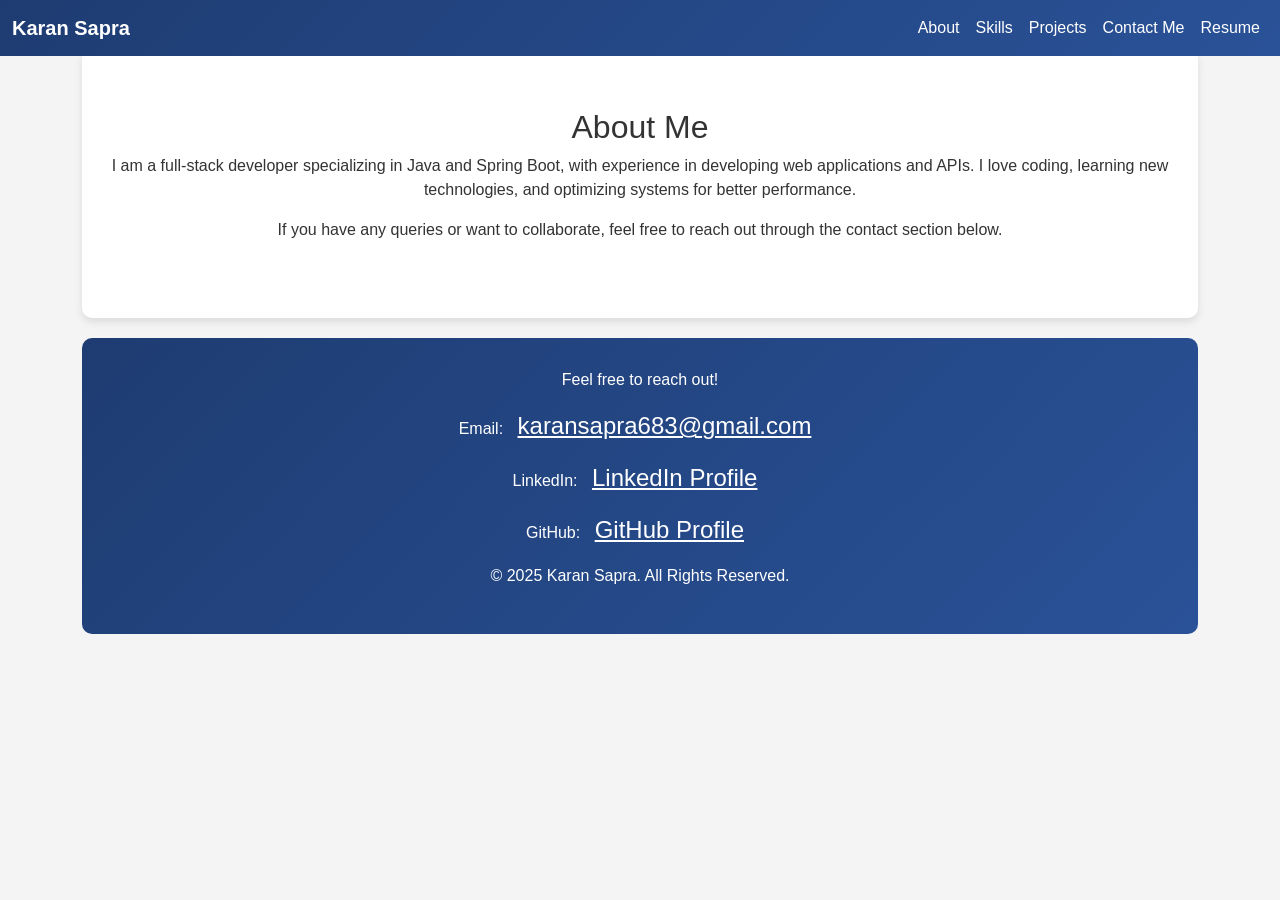
==== about.html @ b29c9609 "first commit" ====
<!DOCTYPE html>
<html lang="en">
<head>
    <meta charset="UTF-8">
    <meta name="viewport" content="width=device-width, initial-scale=1.0">
    <title>Document</title>
</head>  
<body>
    
<div id="header"></div>
<div class="container mt-5">
    <section id="about">
        <h2>About Me</h2>
        <p>I am a full-stack developer specializing in Java and Spring Boot, with experience in developing web applications and APIs. I love coding, learning new technologies, and optimizing systems for better performance.</p>
        <p>If you have any queries or want to collaborate, feel free to reach out through the contact section below.</p>
    </section>

<div id="footer"></div>
<script>
    // Function to load HTML files into elements
    function loadComponent(id, file) {
        fetch(file)
            .then(response => response.text())
            .then(data => document.getElementById(id).innerHTML = data);
    }

    // Load Header and Footer
    loadComponent("header", "header.html");
    loadComponent("footer", "footer.html");
</script>
</body>
</html>
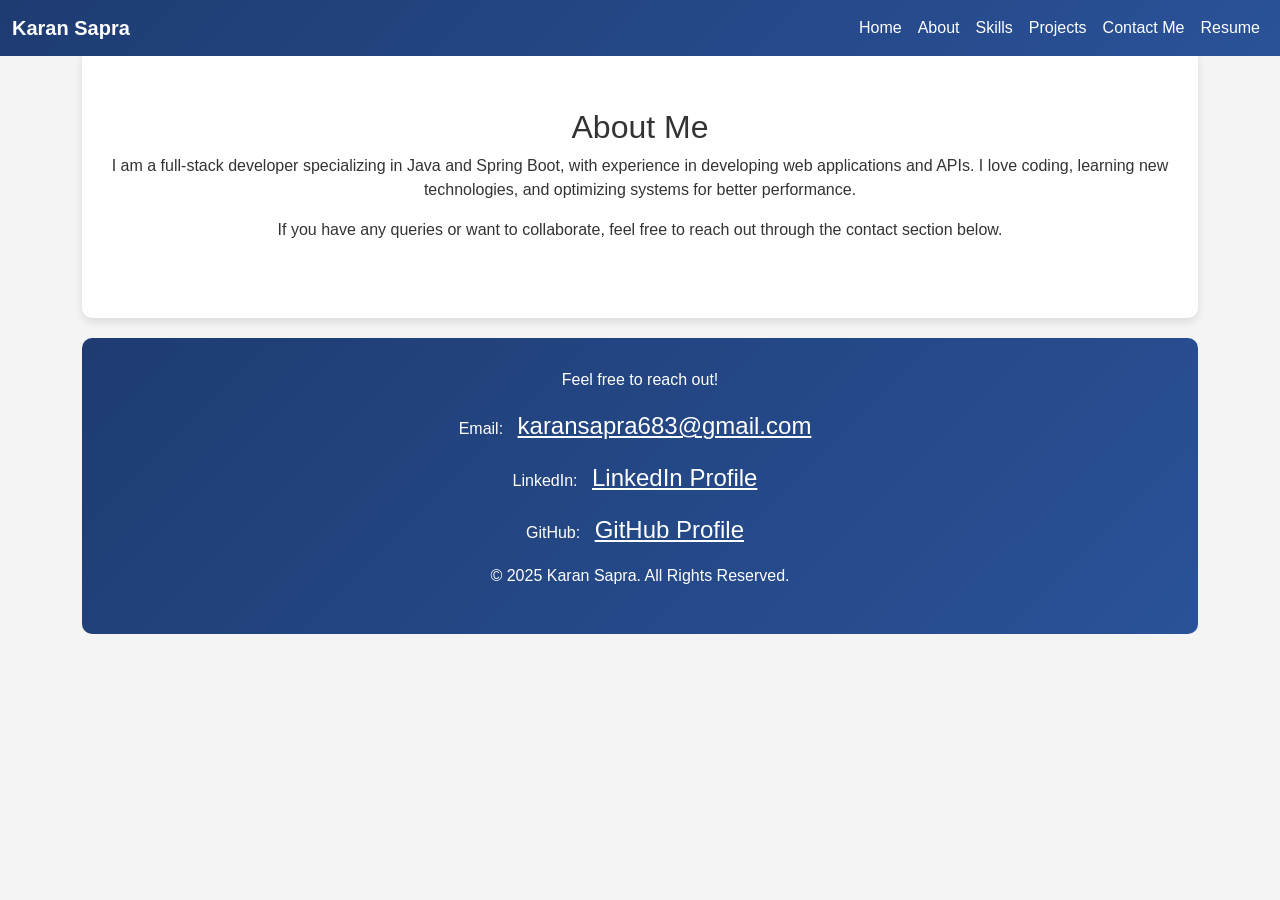
==== commit 21d7b33f: "fixed" ====
--- a/about.html
+++ b/about.html
@@ -3,7 +3,7 @@
 <head>
     <meta charset="UTF-8">
     <meta name="viewport" content="width=device-width, initial-scale=1.0">
-    <title>Document</title>
+    <title>About me</title>
 </head>  
 <body>
     
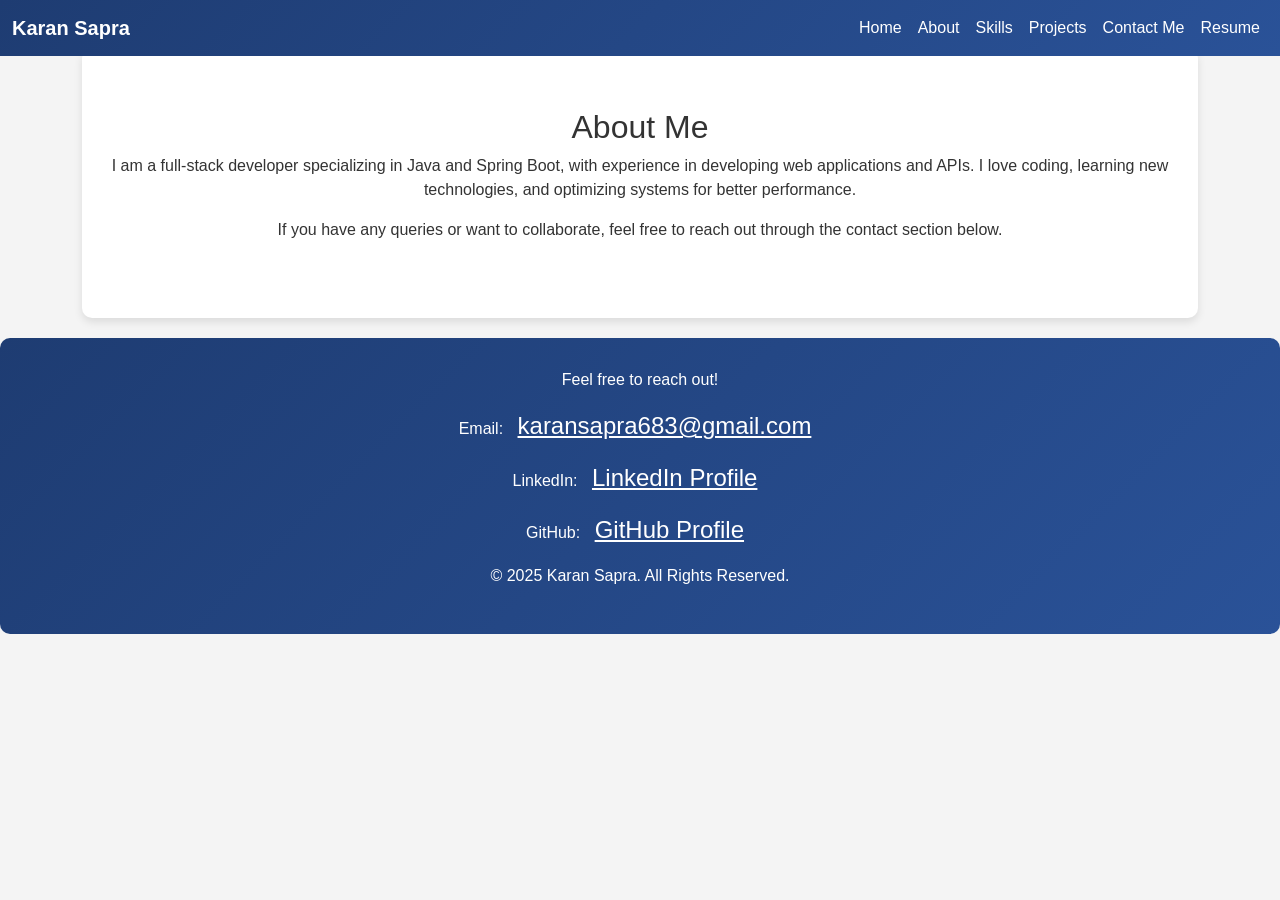
==== commit 0147c7df: "changed all" ====
--- a/about.html
+++ b/about.html
@@ -14,7 +14,7 @@
         <p>I am a full-stack developer specializing in Java and Spring Boot, with experience in developing web applications and APIs. I love coding, learning new technologies, and optimizing systems for better performance.</p>
         <p>If you have any queries or want to collaborate, feel free to reach out through the contact section below.</p>
     </section>
-
+</div>
 <div id="footer"></div>
 <script>
     // Function to load HTML files into elements
@@ -28,5 +28,6 @@
     loadComponent("header", "header.html");
     loadComponent("footer", "footer.html");
 </script>
+    <script src="https://cdn.jsdelivr.net/npm/bootstrap@5.3.0/dist/js/bootstrap.bundle.min.js"></script>
 </body>
 </html>
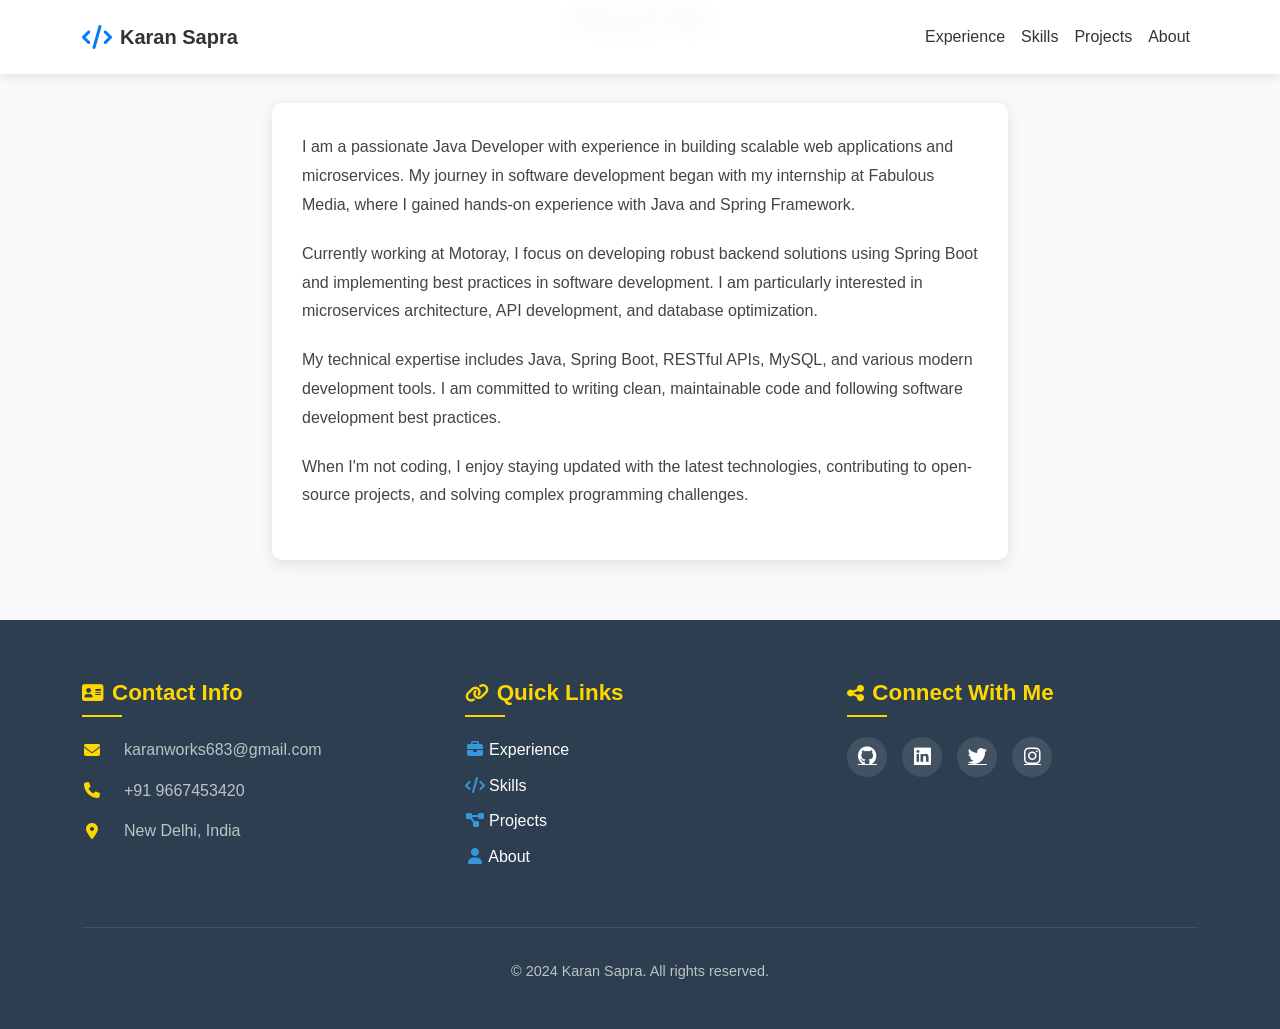
==== commit 40957e27: "first commit" ====
--- a/about.html
+++ b/about.html
@@ -8,12 +8,33 @@
 <body>
     
 <div id="header"></div>
-<div class="container mt-5">
-    <section id="about">
-        <h2>About Me</h2>
-        <p>I am a full-stack developer specializing in Java and Spring Boot, with experience in developing web applications and APIs. I love coding, learning new technologies, and optimizing systems for better performance.</p>
-        <p>If you have any queries or want to collaborate, feel free to reach out through the contact section below.</p>
-    </section>
+<div class="container">
+    <h2 class="section-title">About Me</h2>
+    <div class="row">
+        <div class="col-md-8 mx-auto">
+            <div class="about-content">
+                <p>
+                    I am a passionate Java Developer with experience in building scalable web applications 
+                    and microservices. My journey in software development began with my internship at 
+                    Fabulous Media, where I gained hands-on experience with Java and Spring Framework.
+                </p>
+                <p>
+                    Currently working at Motoray, I focus on developing robust backend solutions using 
+                    Spring Boot and implementing best practices in software development. I am particularly 
+                    interested in microservices architecture, API development, and database optimization.
+                </p>
+                <p>
+                    My technical expertise includes Java, Spring Boot, RESTful APIs, MySQL, and various 
+                    modern development tools. I am committed to writing clean, maintainable code and 
+                    following software development best practices.
+                </p>
+                <p>
+                    When I'm not coding, I enjoy staying updated with the latest technologies, 
+                    contributing to open-source projects, and solving complex programming challenges.
+                </p>
+            </div>
+        </div>
+    </div>
 </div>
 <div id="footer"></div>
 <script>
